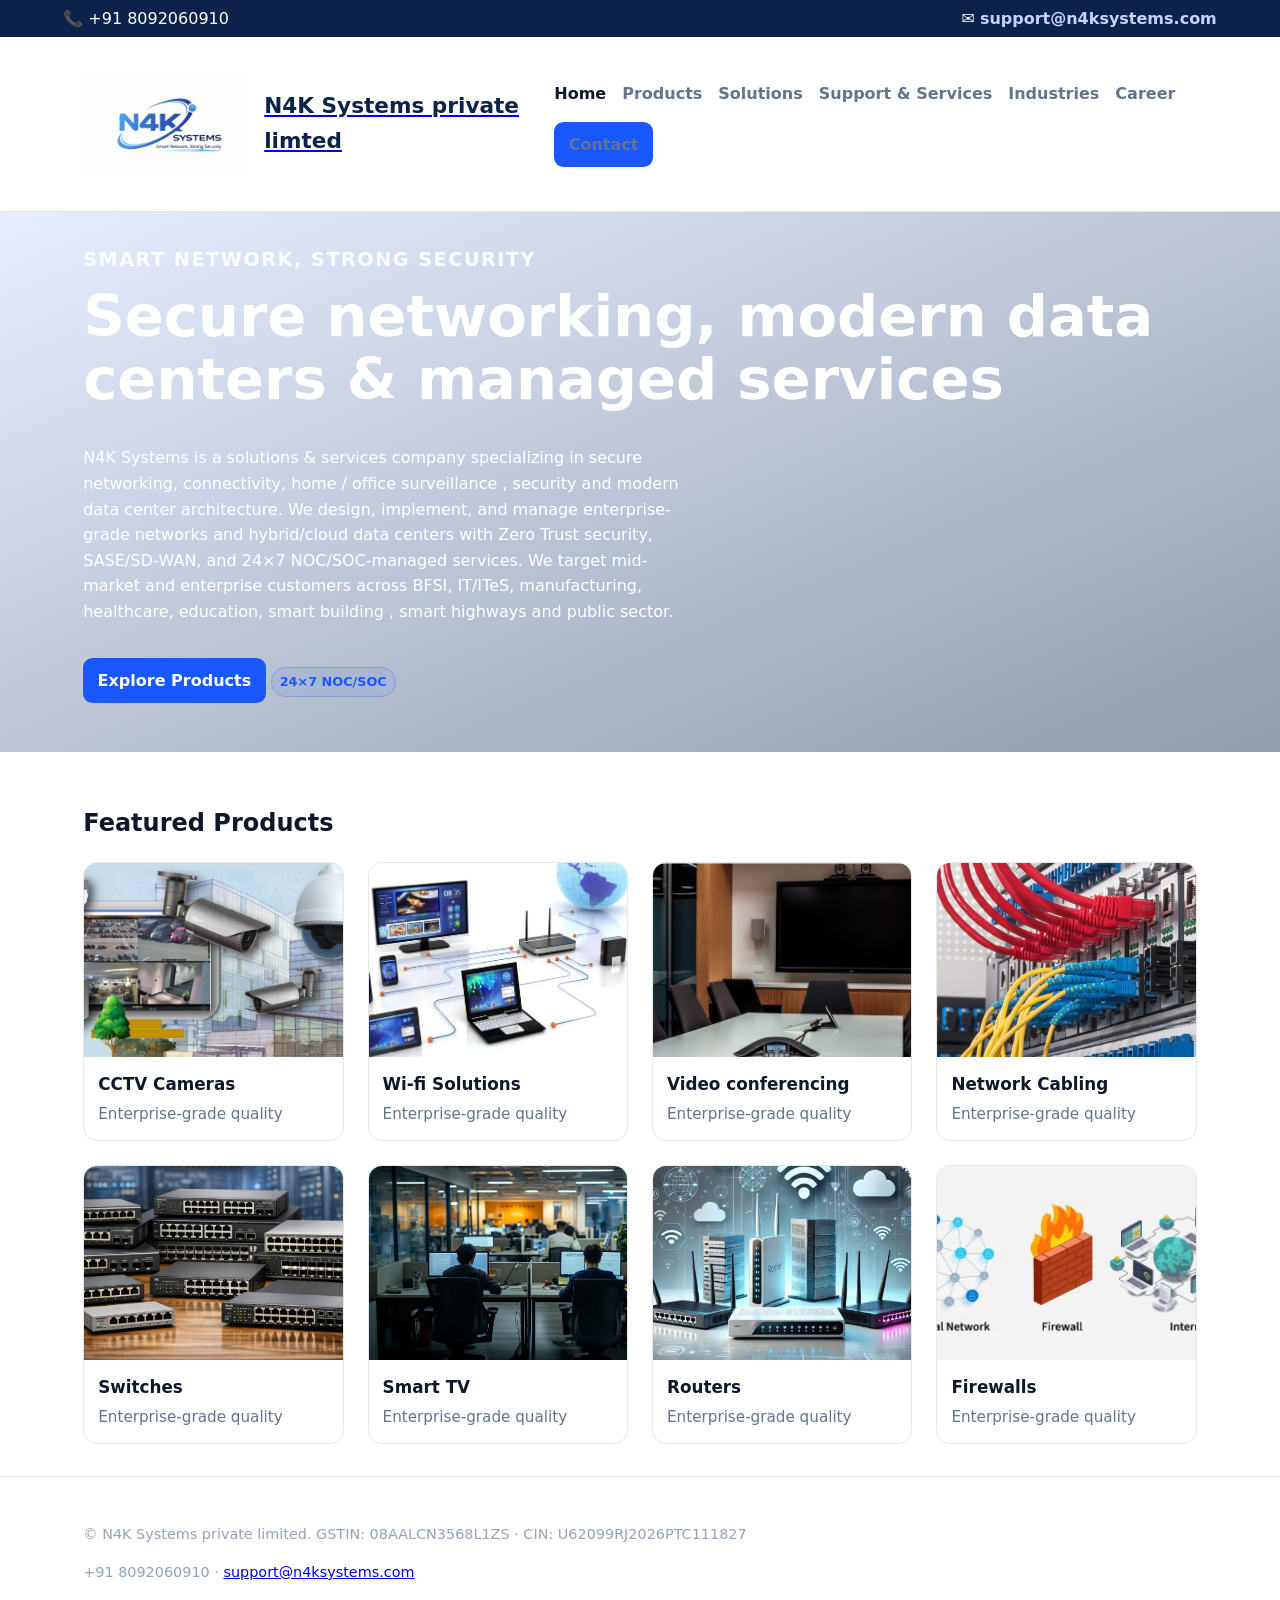
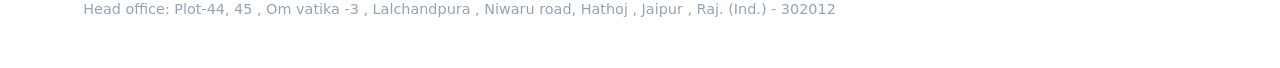
==== index.html @ f7a43a40 "Add files via upload" ====
<!doctype html>
<html lang="en">
<head>
  <title>N4K Systems — Home</title>

  <meta charset="utf-8" />
  <meta name="viewport" content="width=device-width, initial-scale=1" />
  <link rel="preconnect" href="https://images.unsplash.com" />
  <link rel="preconnect" href="https://source.unsplash.com" />
  <link rel="preconnect" href="https://images.pexels.com" />
  <link rel="stylesheet" href="assets/css/styles.css" />
  <script defer src="assets/js/main.js"></script>
</head>
<body>

<div class="topbar"><div class="wrap"><div>📞 +91 8092060910</div><div>✉️ <a href="mailto:support@n4ksystems.com">support@n4ksystems.com</a></div></div></div>

<header class="site-header"><div class="container row"><a class="brand" href="index.html" aria-label="N4K Systems private limited homepage"><img src="assets/images/n4k-logo.jpg" alt="N4K Systems logo" width="1200" height="600" /><h1>N4K Systems private limted</h1></a><nav class="nav" aria-label="Primary"><a href="index.html">Home</a><a href="products.html">Products</a><a href="solutions.html">Solutions</a><a href="services.html">Support &amp; Services</a><a href="industries.html">Industries</a><a href="career.html">Career</a><a class="cta" href="contact.html">Contact</a></nav></div></header>
<section class="hero"><div class="container"><h2>Smart Network, Strong Security</h2><h1>Secure networking, modern data centers & managed services</h1>
<p>N4K Systems is a solutions & services company specializing in secure networking, connectivity, home / office surveillance , security and modern data center architecture. We design, implement, and manage enterprise-grade networks and hybrid/cloud data centers with Zero Trust security, SASE/SD‑WAN, and 24×7 NOC/SOC-managed services. We target mid-market and enterprise customers across BFSI, IT/ITeS, manufacturing, healthcare, education, smart building , smart highways and public sector.</p><p><a class="cta" href="products.html">Explore Products</a> <span class="badge">24×7 NOC/SOC</span></p></div></section><section class="container"><h2>Featured Products</h2><div class="grid"><article class='card'><div class='thumb' style='background-image:url(assets/images/SecurityCameras.jpg)' role='img' aria-label='CCTV Cameras'></div><div class='meta'><h3>CCTV Cameras</h3><p>Enterprise-grade quality</p></div></article><article class='card'><div class='thumb' style='background-image:url(assets/images/wirelesssolution.jpg)' role='img' aria-label='Wi‑fi Solutions'></div><div class='meta'><h3>Wi‑fi Solutions</h3><p>Enterprise-grade quality</p></div></article><article class='card'><div class='thumb' style='background-image:url(assets/images/Videoconferening.jpg)' role='img' aria-label='Video conferencing'></div><div class='meta'><h3>Video conferencing</h3><p>Enterprise-grade quality</p></div></article><article class='card'><div class='thumb' style='background-image:url(assets/images/Cable.jpg)' role='img' aria-label='Network Cabling'></div><div class='meta'><h3>Network Cabling</h3><p>Enterprise-grade quality</p></div></article><article class='card'><div class='thumb' style='background-image:url(assets/images/Switches.jpg)' role='img' aria-label='Switches'></div><div class='meta'><h3>Switches</h3><p>Enterprise-grade quality</p></div></article><article class='card'><div class='thumb' style='background-image:url(assets/images/Smartoffice.jpg)' role='img' aria-label='Smart TV'></div><div class='meta'><h3>Smart TV</h3><p>Enterprise-grade quality</p></div></article><article class='card'><div class='thumb' style='background-image:url(assets/images/routers.jpg)' role='img' aria-label='Routers'></div><div class='meta'><h3>Routers</h3><p>Enterprise-grade quality</p></div></article><article class='card'><div class='thumb' style='background-image:url(assets/images/Firewall.jpg)' role='img' aria-label='Firewalls'></div><div class='meta'><h3>Firewalls</h3><p>Enterprise-grade quality</p></div></article></div></section><footer class="site-footer"><div class="container"><p class="small">© N4K Systems private limited. GSTIN: 08AALCN3568L1ZS · CIN: U62099RJ2026PTC111827</p><p class="small">+91 8092060910 · <a href="mailto:support@n4ksystems.com">support@n4ksystems.com</a></p><p class="small">Head office: Plot-44, 45 , Om vatika -3 , Lalchandpura , Niwaru road, Hathoj , Jaipur , Raj. (Ind.) - 302012</p></div></footer>
<script src="assets/js/main.js"></script>
</body>
</html>
---- assets/css/styles.css ----
:root{--brand:#1958ff;--ink:#0f172a;--muted:#64748b;--bg:#ffffff;--hero:url('https://images.pexels.com/photos/7135057/pexels-photo-7135057.jpeg?auto=compress&cs=tinysrgb&w=1920&h=1080&dpr=1');}
*{box-sizing:border-box}
html{scroll-behavior:smooth}
body{margin:0;font:16px/1.6 system-ui,-apple-system,Segoe UI,Roboto,Arial,sans-serif;color:var(--ink);background:var(--bg)}
img{max-width:100%;height:auto}
.container{max-width:min(1180px,92vw);margin:0 auto;padding:clamp(16px,4vw,32px)}
/* topbar */
.topbar{position:sticky;top:0;z-index:30;background:#0b224a;color:#fff}
.topbar .wrap{max-width:min(1180px,92vw);margin:0 auto;padding:.35rem .75rem;display:flex;gap:1rem;align-items:center;justify-content:space-between}
.topbar a{color:#c7d2fe;text-decoration:none;font-weight:600}
.topbar a:hover{color:#fff}
@media (max-width:680px){.topbar .wrap{flex-direction:column;align-items:flex-start;gap:.25rem}}
/* header */
.site-header{position:sticky;top:auto;z-index:20;background:#fff;border-bottom:1px solid #e5e7eb}
.site-header .row{display:flex;align-items:center;justify-content:space-between;gap:1rem}
.brand{display:flex;align-items:center;gap:1rem;min-width:0}
.brand img{height:clamp(56px,9vw,110px);width:auto;object-fit:contain}
.brand h1{font-size:clamp(1.1rem,2vw,1.35rem);margin:0;color:#0b224a}
.nav{display:flex;gap:1rem;flex-wrap:wrap;align-items:center}
.nav a{color:var(--muted);text-decoration:none;font-weight:600}
.nav a[aria-current="page"],.nav a:hover{color:var(--ink)}
.cta{display:inline-block;background:var(--brand);color:#fff;padding:.6rem .9rem;border-radius:.6rem;text-decoration:none;font-weight:700}
/* hero */
.hero{color:#fff;background:linear-gradient(to bottom right,rgba(25,88,255,.10),rgba(11,34,74,.45)),var(--hero) center/cover no-repeat}
.hero .container{min-height:clamp(420px,60vh,700px);display:grid;align-items:center}
.hero h2{font-size:clamp(1.1rem,1.7vw,1.2rem);letter-spacing:.08em;text-transform:uppercase;margin:0 0 .25rem;opacity:.9}
.hero h1{font-size:clamp(2.1rem,4.8vw,3.6rem);line-height:1.1;margin:.25rem 0 1rem}
.hero p{max-width:60ch}
/* grids */
.grid{display:grid;gap:clamp(12px,2vw,24px);grid-template-columns:repeat(auto-fill,minmax(230px,1fr))}
.card{border:1px solid #e5e7eb;border-radius:14px;overflow:hidden;background:#fff;display:flex;flex-direction:column}
.thumb{aspect-ratio:4/3;background:#f1f5f9 center/cover no-repeat}
.meta{padding:14px}
.meta h3{margin:0 0 .25rem;font-size:1.05rem}
.meta p{margin:0;color:var(--muted);font-size:.95rem}
.kv{display:grid;gap:10px;grid-template-columns:repeat(auto-fit,minmax(220px,1fr))}
.kv div{border:1px solid #e5e7eb;border-radius:12px;padding:12px;background:#fff}
.site-footer{border-top:1px solid #e5e7eb;background:#fff}
.site-footer .small{color:#94a3b8;font-size:.9rem}
.badge{display:inline-block;background:rgba(25,88,255,.08);color:#1958ff;border:1px solid rgba(25,88,255,.25);padding:.25rem .5rem;border-radius:999px;font-weight:700;font-size:.8rem}
/* contact */
/* .section.contact{padding:clamp(24px,6vw,72px) 0} */
.grid.two{display:grid;gap:clamp(16px,2vw,28px);grid-template-columns:repeat(2,minmax(0,1fr))}
@media (max-width:860px){.grid.two{grid-template-columns:1fr}}
.contact-card,.contact-form{border:1px solid #e5e7eb;border-radius:14px;background:#fff;padding:18px}
.contact-form{display:grid;gap:.75rem}
.contact-form input,.contact-form textarea{width:100%;padding:.75rem .9rem;border:1px solid #cbd5e1;border-radius:.6rem;font:inherit}
.btn.primary{background:var(--brand);color:#fff;padding:.7rem 1rem;border:none;border-radius:.6rem;font-weight:700;cursor:pointer}
.form-note{color:#94a3b8;font-size:.9rem}
.contact-figure{margin:0 0 1rem}
.contact-figure img{width:100%;border-radius:12px;display:block}
.section-title{font-size:clamp(1.4rem,2.2vw,2rem);margin:0 0 .5rem;color:#0b224a}
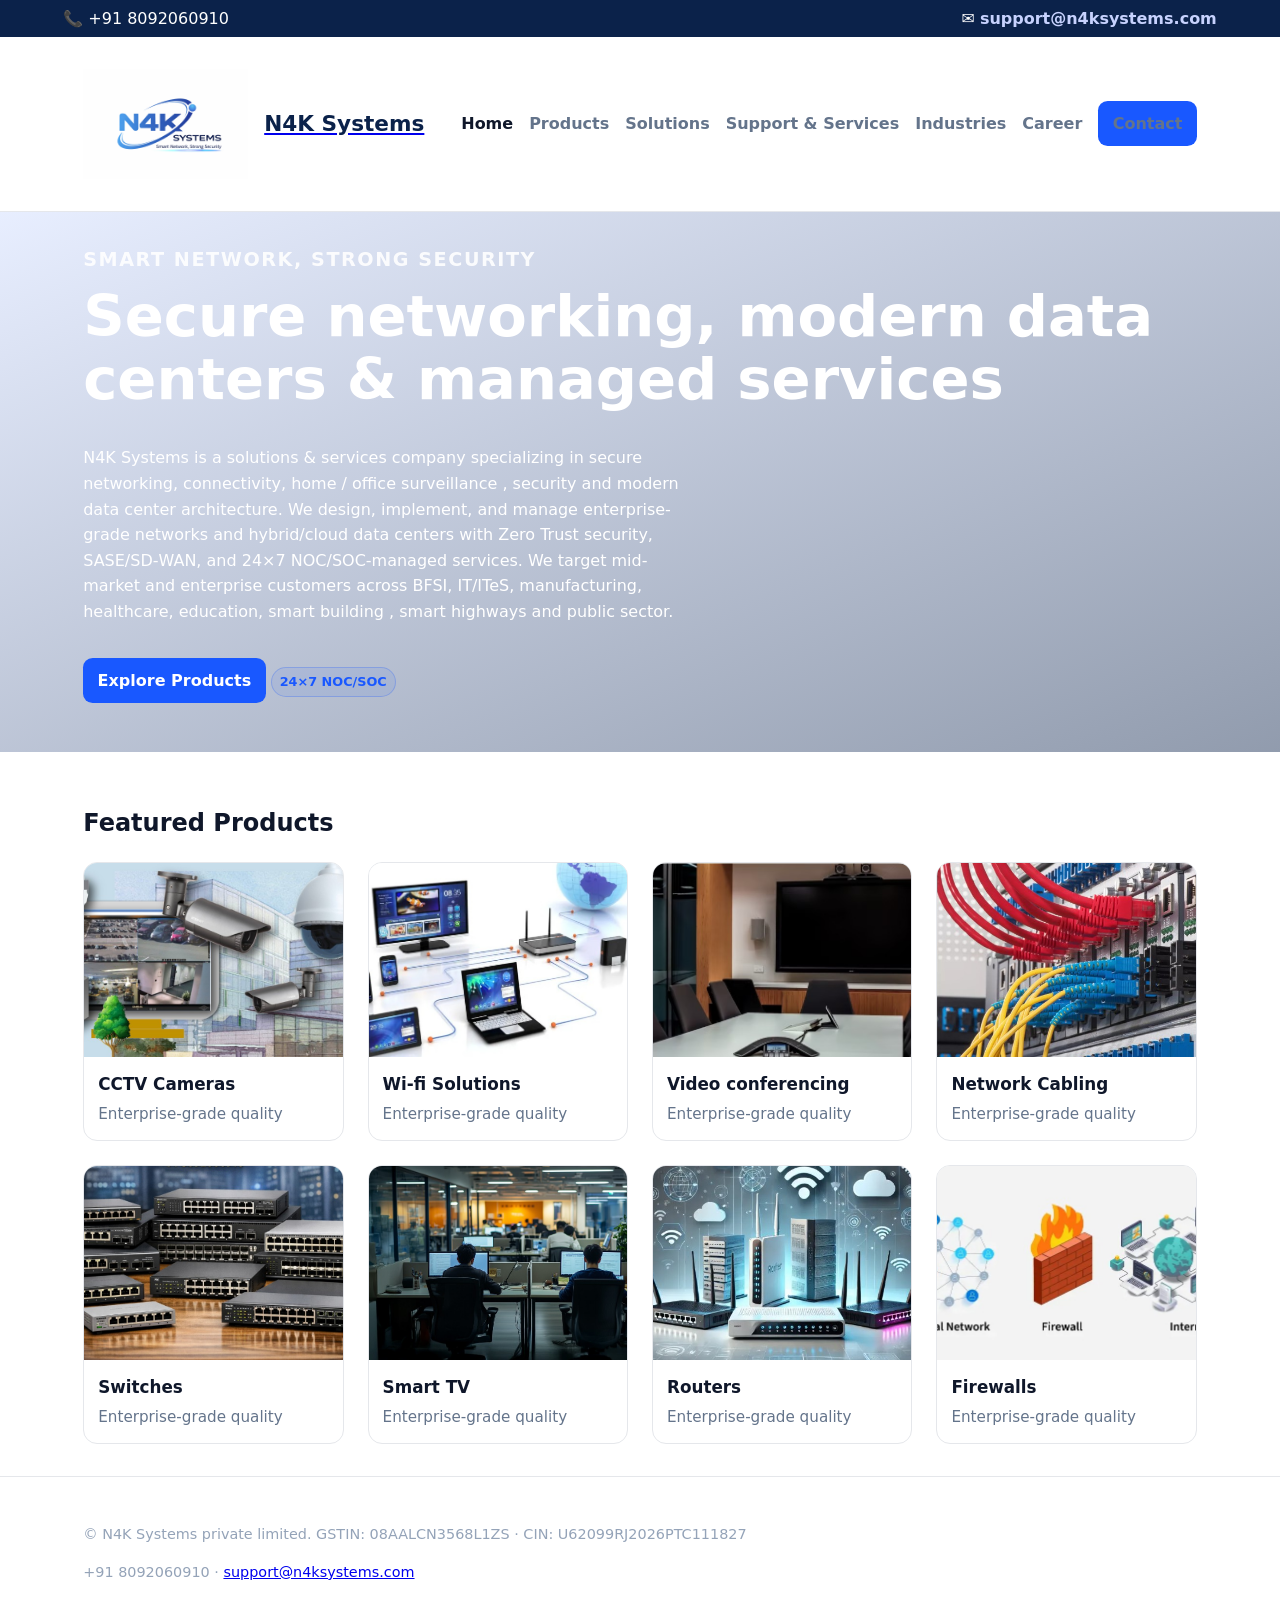
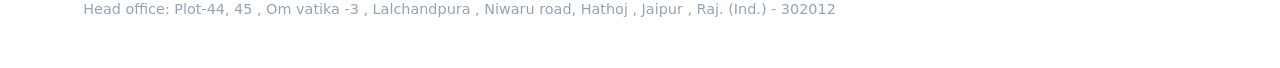
==== commit f1116371: "Update index.html" ====
--- a/index.html
+++ b/index.html
@@ -16,9 +16,9 @@
 
 <div class="topbar"><div class="wrap"><div>📞 +91 8092060910</div><div>✉️ <a href="mailto:support@n4ksystems.com">support@n4ksystems.com</a></div></div></div>
 
-<header class="site-header"><div class="container row"><a class="brand" href="index.html" aria-label="N4K Systems private limited homepage"><img src="assets/images/n4k-logo.jpg" alt="N4K Systems logo" width="1200" height="600" /><h1>N4K Systems private limted</h1></a><nav class="nav" aria-label="Primary"><a href="index.html">Home</a><a href="products.html">Products</a><a href="solutions.html">Solutions</a><a href="services.html">Support &amp; Services</a><a href="industries.html">Industries</a><a href="career.html">Career</a><a class="cta" href="contact.html">Contact</a></nav></div></header>
+<header class="site-header"><div class="container row"><a class="brand" href="index.html" aria-label="N4K Systems private limited homepage"><img src="assets/images/n4k-logo.jpg" alt="N4K Systems logo" width="1200" height="600" /><h1>N4K Systems </h1></a><nav class="nav" aria-label="Primary"><a href="index.html">Home</a><a href="products.html">Products</a><a href="solutions.html">Solutions</a><a href="services.html">Support &amp; Services</a><a href="industries.html">Industries</a><a href="career.html">Career</a><a class="cta" href="contact.html">Contact</a></nav></div></header>
 <section class="hero"><div class="container"><h2>Smart Network, Strong Security</h2><h1>Secure networking, modern data centers & managed services</h1>
 <p>N4K Systems is a solutions & services company specializing in secure networking, connectivity, home / office surveillance , security and modern data center architecture. We design, implement, and manage enterprise-grade networks and hybrid/cloud data centers with Zero Trust security, SASE/SD‑WAN, and 24×7 NOC/SOC-managed services. We target mid-market and enterprise customers across BFSI, IT/ITeS, manufacturing, healthcare, education, smart building , smart highways and public sector.</p><p><a class="cta" href="products.html">Explore Products</a> <span class="badge">24×7 NOC/SOC</span></p></div></section><section class="container"><h2>Featured Products</h2><div class="grid"><article class='card'><div class='thumb' style='background-image:url(assets/images/SecurityCameras.jpg)' role='img' aria-label='CCTV Cameras'></div><div class='meta'><h3>CCTV Cameras</h3><p>Enterprise-grade quality</p></div></article><article class='card'><div class='thumb' style='background-image:url(assets/images/wirelesssolution.jpg)' role='img' aria-label='Wi‑fi Solutions'></div><div class='meta'><h3>Wi‑fi Solutions</h3><p>Enterprise-grade quality</p></div></article><article class='card'><div class='thumb' style='background-image:url(assets/images/Videoconferening.jpg)' role='img' aria-label='Video conferencing'></div><div class='meta'><h3>Video conferencing</h3><p>Enterprise-grade quality</p></div></article><article class='card'><div class='thumb' style='background-image:url(assets/images/Cable.jpg)' role='img' aria-label='Network Cabling'></div><div class='meta'><h3>Network Cabling</h3><p>Enterprise-grade quality</p></div></article><article class='card'><div class='thumb' style='background-image:url(assets/images/Switches.jpg)' role='img' aria-label='Switches'></div><div class='meta'><h3>Switches</h3><p>Enterprise-grade quality</p></div></article><article class='card'><div class='thumb' style='background-image:url(assets/images/Smartoffice.jpg)' role='img' aria-label='Smart TV'></div><div class='meta'><h3>Smart TV</h3><p>Enterprise-grade quality</p></div></article><article class='card'><div class='thumb' style='background-image:url(assets/images/routers.jpg)' role='img' aria-label='Routers'></div><div class='meta'><h3>Routers</h3><p>Enterprise-grade quality</p></div></article><article class='card'><div class='thumb' style='background-image:url(assets/images/Firewall.jpg)' role='img' aria-label='Firewalls'></div><div class='meta'><h3>Firewalls</h3><p>Enterprise-grade quality</p></div></article></div></section><footer class="site-footer"><div class="container"><p class="small">© N4K Systems private limited. GSTIN: 08AALCN3568L1ZS · CIN: U62099RJ2026PTC111827</p><p class="small">+91 8092060910 · <a href="mailto:support@n4ksystems.com">support@n4ksystems.com</a></p><p class="small">Head office: Plot-44, 45 , Om vatika -3 , Lalchandpura , Niwaru road, Hathoj , Jaipur , Raj. (Ind.) - 302012</p></div></footer>
 <script src="assets/js/main.js"></script>
 </body>
-</html>+</html>
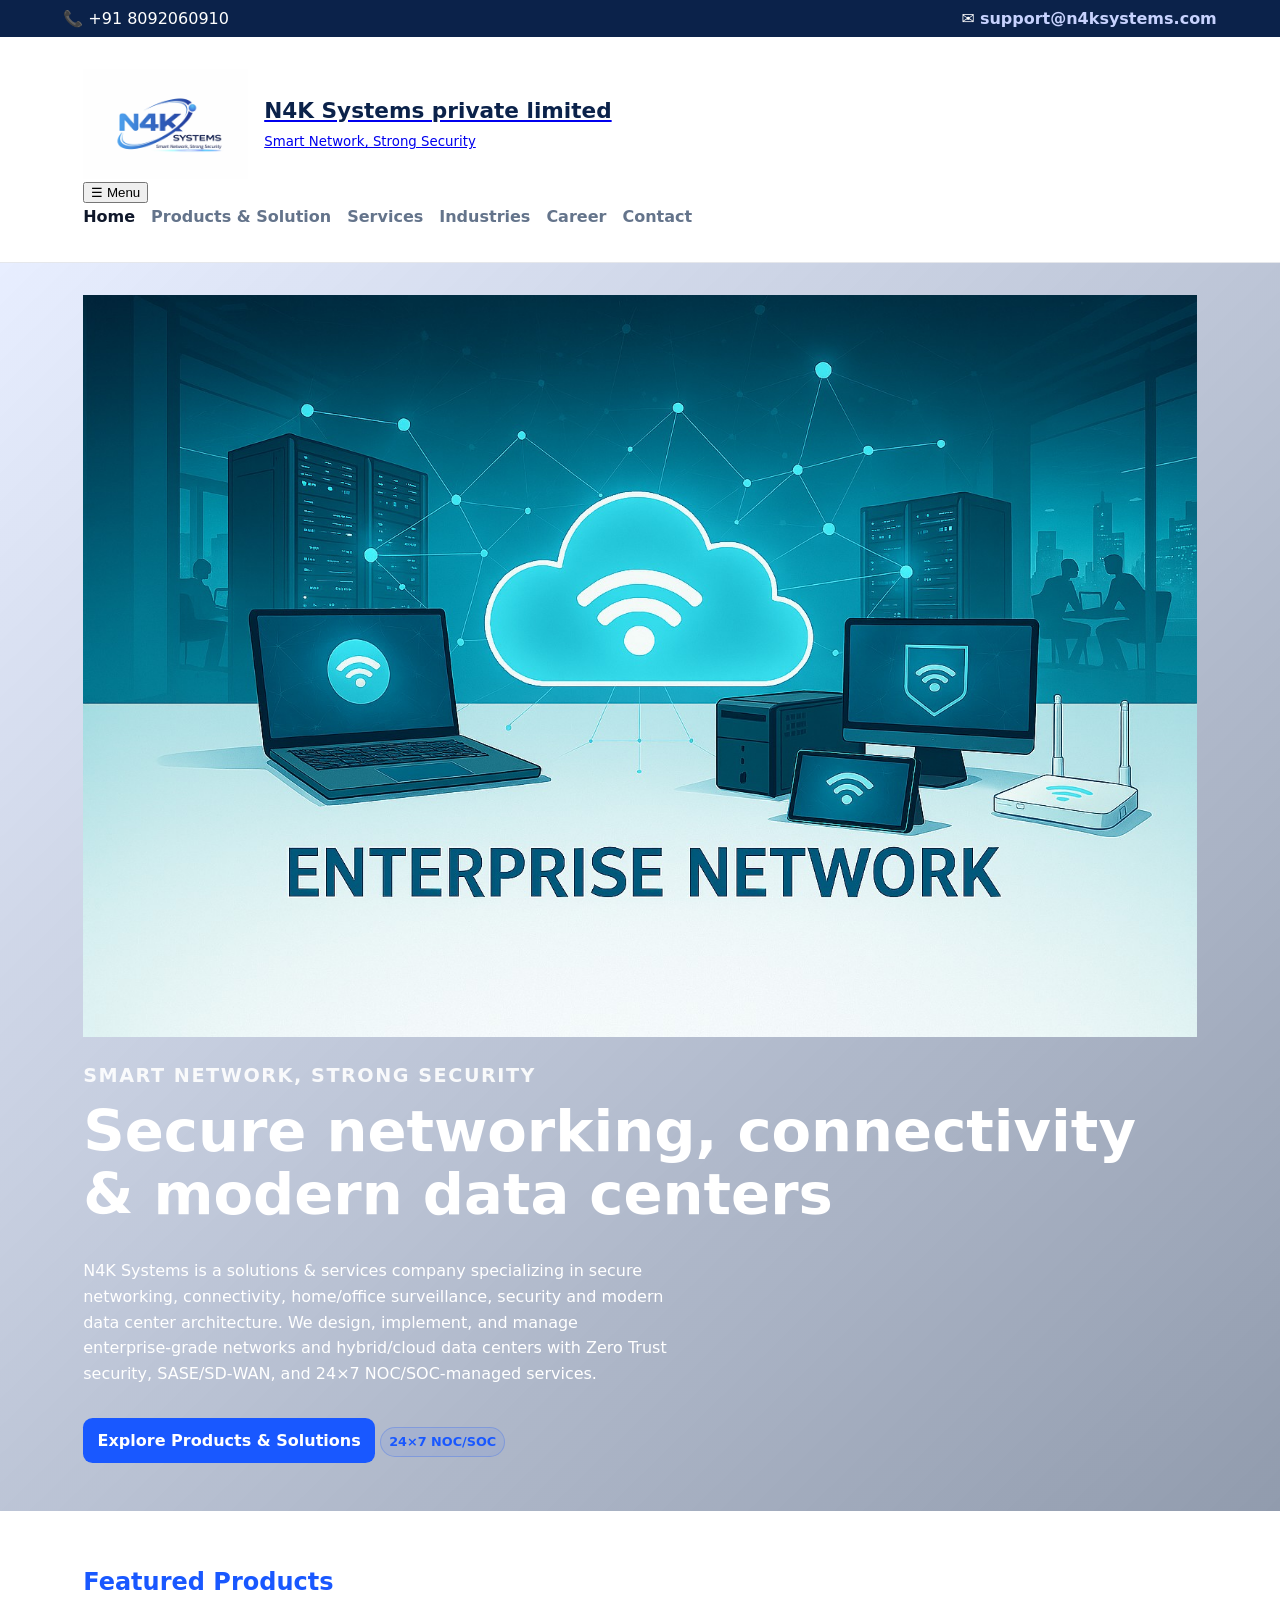
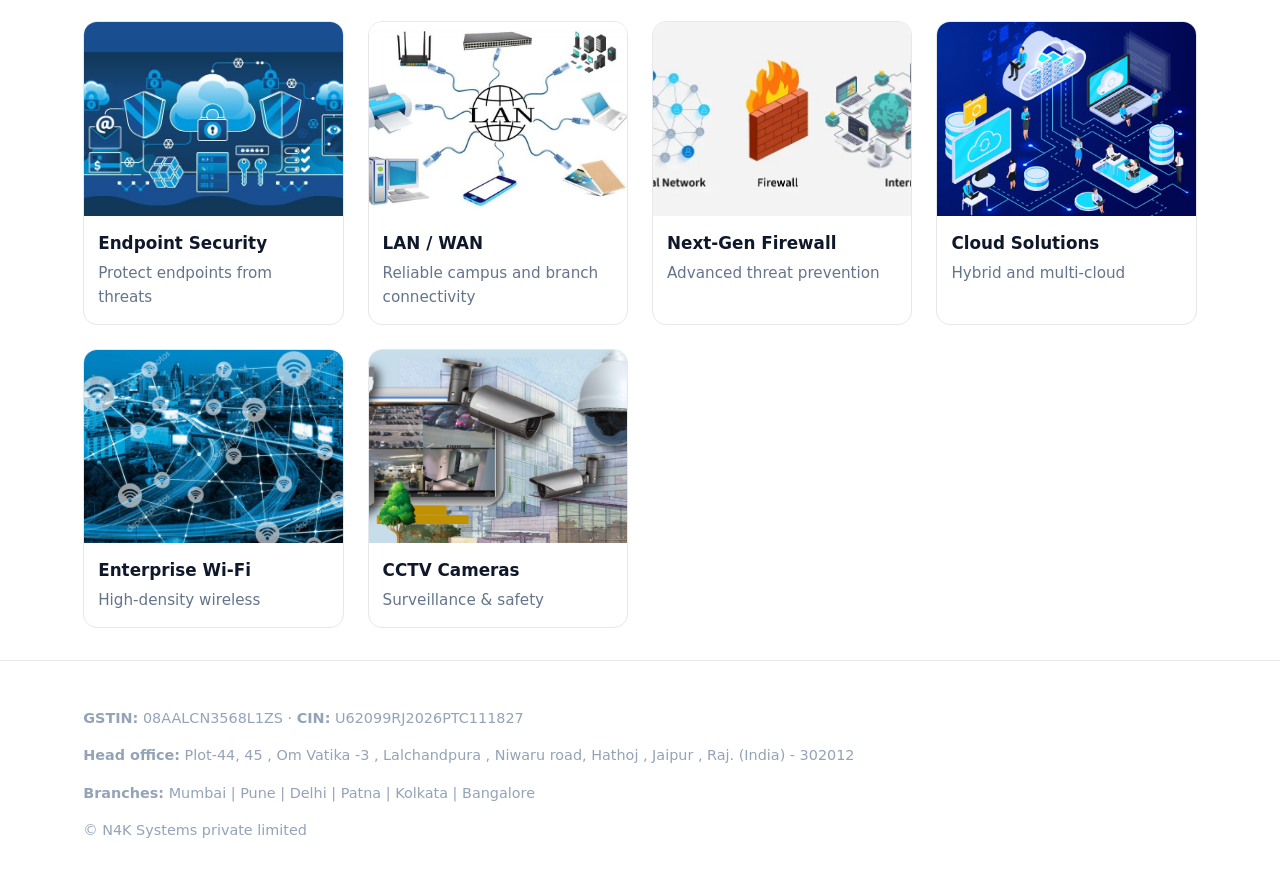
==== commit 31fca9db: "Add files via upload" ====
--- a/index.html
+++ b/index.html
@@ -1,24 +1,59 @@
-
-<!doctype html>
-<html lang="en">
-<head>
-  <title>N4K Systems — Home</title>
-
-  <meta charset="utf-8" />
-  <meta name="viewport" content="width=device-width, initial-scale=1" />
-  <link rel="preconnect" href="https://images.unsplash.com" />
-  <link rel="preconnect" href="https://source.unsplash.com" />
-  <link rel="preconnect" href="https://images.pexels.com" />
-  <link rel="stylesheet" href="assets/css/styles.css" />
-  <script defer src="assets/js/main.js"></script>
-</head>
-<body>
-
-<div class="topbar"><div class="wrap"><div>📞 +91 8092060910</div><div>✉️ <a href="mailto:support@n4ksystems.com">support@n4ksystems.com</a></div></div></div>
-
-<header class="site-header"><div class="container row"><a class="brand" href="index.html" aria-label="N4K Systems private limited homepage"><img src="assets/images/n4k-logo.jpg" alt="N4K Systems logo" width="1200" height="600" /><h1>N4K Systems </h1></a><nav class="nav" aria-label="Primary"><a href="index.html">Home</a><a href="products.html">Products</a><a href="solutions.html">Solutions</a><a href="services.html">Support &amp; Services</a><a href="industries.html">Industries</a><a href="career.html">Career</a><a class="cta" href="contact.html">Contact</a></nav></div></header>
-<section class="hero"><div class="container"><h2>Smart Network, Strong Security</h2><h1>Secure networking, modern data centers & managed services</h1>
-<p>N4K Systems is a solutions & services company specializing in secure networking, connectivity, home / office surveillance , security and modern data center architecture. We design, implement, and manage enterprise-grade networks and hybrid/cloud data centers with Zero Trust security, SASE/SD‑WAN, and 24×7 NOC/SOC-managed services. We target mid-market and enterprise customers across BFSI, IT/ITeS, manufacturing, healthcare, education, smart building , smart highways and public sector.</p><p><a class="cta" href="products.html">Explore Products</a> <span class="badge">24×7 NOC/SOC</span></p></div></section><section class="container"><h2>Featured Products</h2><div class="grid"><article class='card'><div class='thumb' style='background-image:url(assets/images/SecurityCameras.jpg)' role='img' aria-label='CCTV Cameras'></div><div class='meta'><h3>CCTV Cameras</h3><p>Enterprise-grade quality</p></div></article><article class='card'><div class='thumb' style='background-image:url(assets/images/wirelesssolution.jpg)' role='img' aria-label='Wi‑fi Solutions'></div><div class='meta'><h3>Wi‑fi Solutions</h3><p>Enterprise-grade quality</p></div></article><article class='card'><div class='thumb' style='background-image:url(assets/images/Videoconferening.jpg)' role='img' aria-label='Video conferencing'></div><div class='meta'><h3>Video conferencing</h3><p>Enterprise-grade quality</p></div></article><article class='card'><div class='thumb' style='background-image:url(assets/images/Cable.jpg)' role='img' aria-label='Network Cabling'></div><div class='meta'><h3>Network Cabling</h3><p>Enterprise-grade quality</p></div></article><article class='card'><div class='thumb' style='background-image:url(assets/images/Switches.jpg)' role='img' aria-label='Switches'></div><div class='meta'><h3>Switches</h3><p>Enterprise-grade quality</p></div></article><article class='card'><div class='thumb' style='background-image:url(assets/images/Smartoffice.jpg)' role='img' aria-label='Smart TV'></div><div class='meta'><h3>Smart TV</h3><p>Enterprise-grade quality</p></div></article><article class='card'><div class='thumb' style='background-image:url(assets/images/routers.jpg)' role='img' aria-label='Routers'></div><div class='meta'><h3>Routers</h3><p>Enterprise-grade quality</p></div></article><article class='card'><div class='thumb' style='background-image:url(assets/images/Firewall.jpg)' role='img' aria-label='Firewalls'></div><div class='meta'><h3>Firewalls</h3><p>Enterprise-grade quality</p></div></article></div></section><footer class="site-footer"><div class="container"><p class="small">© N4K Systems private limited. GSTIN: 08AALCN3568L1ZS · CIN: U62099RJ2026PTC111827</p><p class="small">+91 8092060910 · <a href="mailto:support@n4ksystems.com">support@n4ksystems.com</a></p><p class="small">Head office: Plot-44, 45 , Om vatika -3 , Lalchandpura , Niwaru road, Hathoj , Jaipur , Raj. (Ind.) - 302012</p></div></footer>
-<script src="assets/js/main.js"></script>
-</body>
-</html>
+
+<!doctype html>
+<html lang="en">
+<head>
+  <title>N4K Systems — Home</title>
+
+  <meta charset="utf-8" />
+  <meta name="viewport" content="width=device-width, initial-scale=1" />
+  <meta name="theme-color" content="#0b224a" />
+  <link rel="stylesheet" href="assets/css/styles.css" />
+  <script defer src="assets/js/main.js"></script>
+
+</head>
+<body>
+
+<div class="topbar"><div class="wrap"><div class='left'>📞 +91 8092060910</div><div>✉️ <a href="mailto:support@n4ksystems.com">support@n4ksystems.com</a></div></div></div>
+<header class="site-header">
+  <div class="container">
+    <div class="brand-row">
+      <a class="brand" href="index.html" aria-label="N4K Systems private limited homepage">
+        <img src="assets/images/n4k-logo.jpg" alt="N4K Systems logo" width="640" height="213" />
+        <div>
+          <h1>N4K Systems private limited</h1>
+          <small>Smart Network, Strong Security</small>
+        </div>
+      </a>
+      <button class="nav-toggle" aria-expanded="false">☰ Menu</button>
+    </div>
+    <div class="navbar">
+      <nav class="nav" aria-label="Primary">
+        <a href="index.html">Home</a>
+        <a href="products-solutions.html">Products &amp; Solution</a>
+        <a href="services.html">Services</a>
+        <a href="industries.html">Industries</a>
+        <a href="career.html">Career</a>
+        <a href="contact.html">Contact</a>
+      </nav>
+    </div>
+  </div>
+</header>
+
+<section class="hero">
+  <div class="container">
+    <figure style='margin:0 0 1rem'><img src='assets/images/it.jpg' alt='Enterprise network visual'></figure>
+    <h2>Smart Network, Strong Security</h2>
+    <h1>Secure networking, connectivity & modern data centers</h1>
+    <p>N4K Systems is a solutions & services company specializing in secure networking, connectivity, home/office surveillance, security and modern data center architecture. We design, implement, and manage enterprise‑grade networks and hybrid/cloud data centers with Zero Trust security, SASE/SD‑WAN, and 24×7 NOC/SOC‑managed services.</p>
+    <p><a class="cta" href="products-solutions.html">Explore Products & Solutions</a> <span class="badge">24×7 NOC/SOC</span></p>
+  </div>
+</section>
+<section class="container">
+  <h2 style="color:var(--brand)">Featured Products</h2>
+  <div class="grid"><article class='card'><div class='thumb' style='background-image:url(assets/images/endpointsecurity.jpg)' role='img' aria-label='Endpoint Security'></div><div class='meta'><h3>Endpoint Security</h3><p>Protect endpoints from threats</p></div></article><article class='card'><div class='thumb' style='background-image:url(assets/images/LAN.jpg)' role='img' aria-label='LAN / WAN'></div><div class='meta'><h3>LAN / WAN</h3><p>Reliable campus and branch connectivity</p></div></article><article class='card'><div class='thumb' style='background-image:url(assets/images/Firewall.jpg)' role='img' aria-label='Next‑Gen Firewall'></div><div class='meta'><h3>Next‑Gen Firewall</h3><p>Advanced threat prevention</p></div></article><article class='card'><div class='thumb' style='background-image:url(assets/images/cloudsolution.jpg)' role='img' aria-label='Cloud Solutions'></div><div class='meta'><h3>Cloud Solutions</h3><p>Hybrid and multi‑cloud</p></div></article><article class='card'><div class='thumb' style='background-image:url(assets/images/wifi.jpg)' role='img' aria-label='Enterprise Wi‑Fi'></div><div class='meta'><h3>Enterprise Wi‑Fi</h3><p>High‑density wireless</p></div></article><article class='card'><div class='thumb' style='background-image:url(assets/images/SecurityCameras.jpg)' role='img' aria-label='CCTV Cameras'></div><div class='meta'><h3>CCTV Cameras</h3><p>Surveillance & safety</p></div></article></div>
+</section>
+
+<footer class="site-footer"><div class="container"><p class="small"><strong>GSTIN:</strong> 08AALCN3568L1ZS · <strong>CIN:</strong> U62099RJ2026PTC111827</p><p class="small"><strong>Head office:</strong> Plot-44, 45 , Om Vatika -3 , Lalchandpura , Niwaru road, Hathoj , Jaipur , Raj. (India) - 302012</p><p class="small"><strong>Branches:</strong> Mumbai | Pune | Delhi | Patna | Kolkata | Bangalore</p><p class="small">© N4K Systems private limited</p></div></footer>
+
+</body>
+</html>
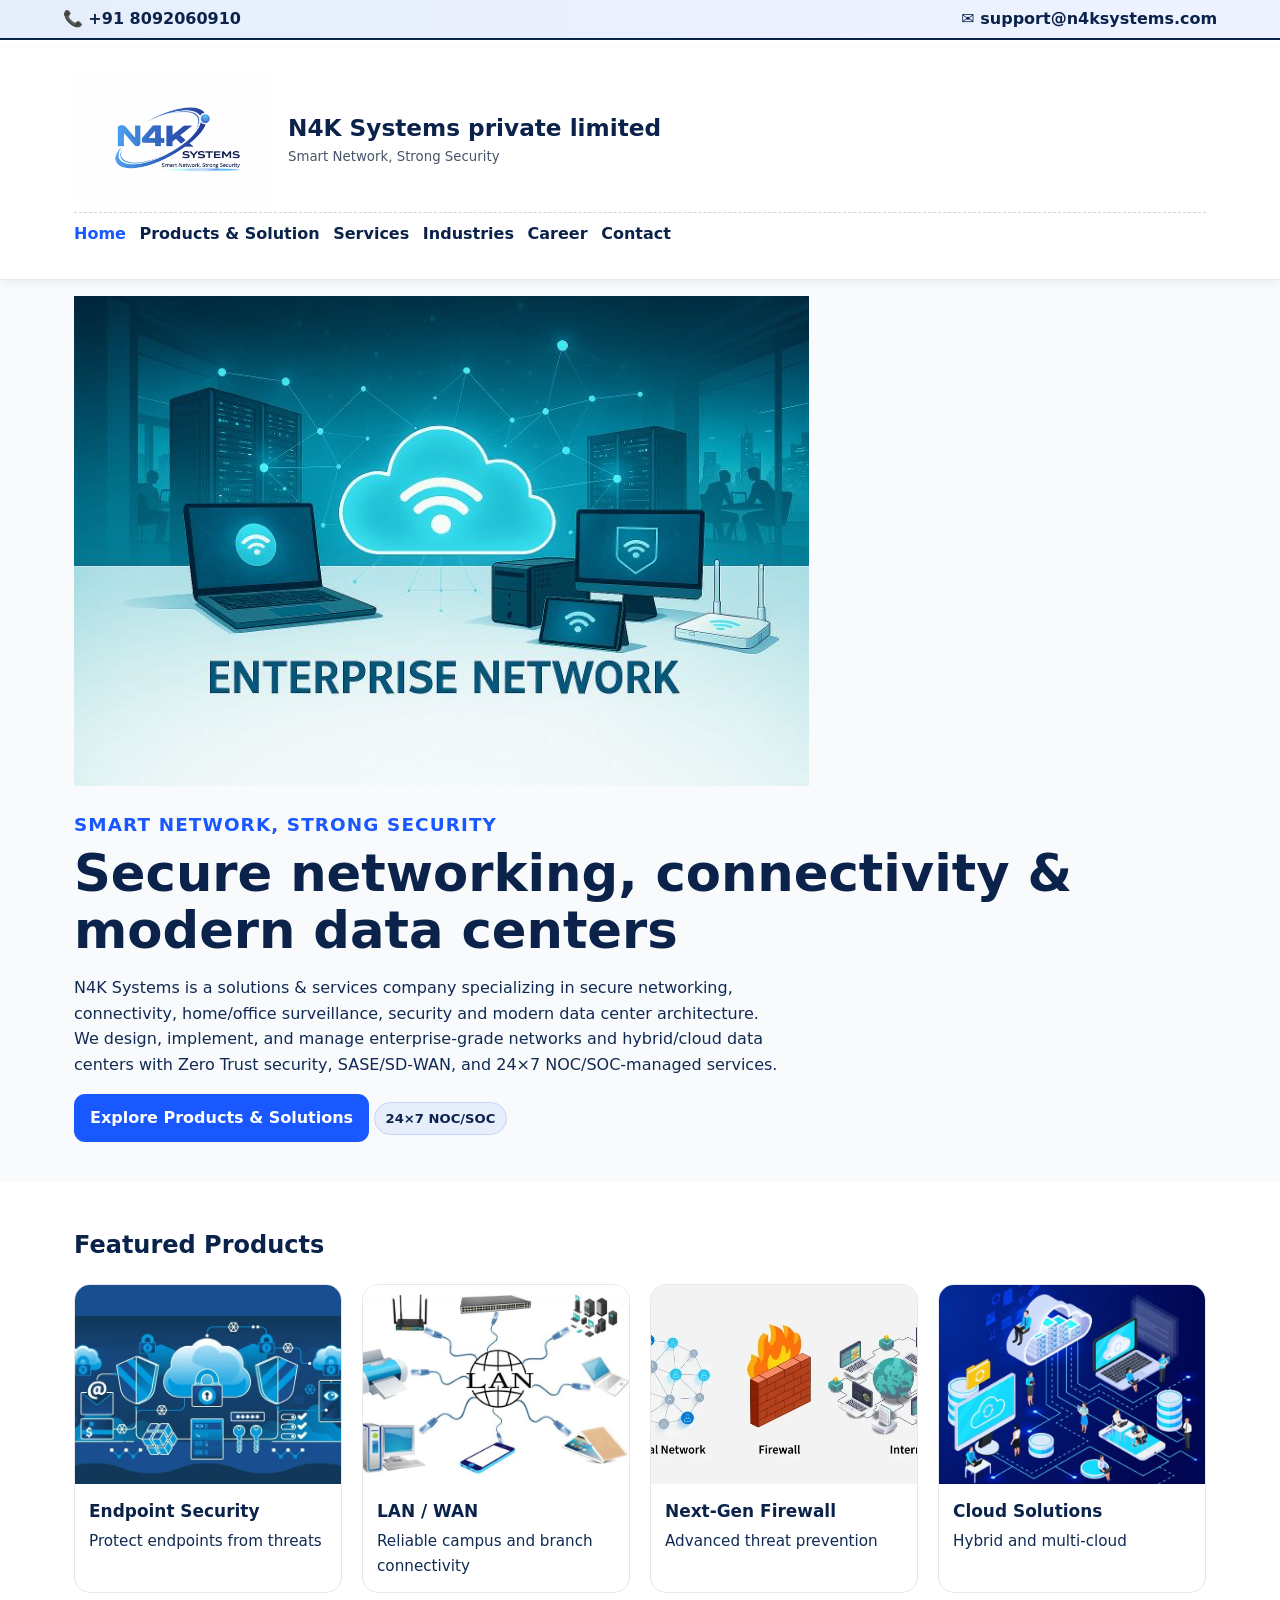
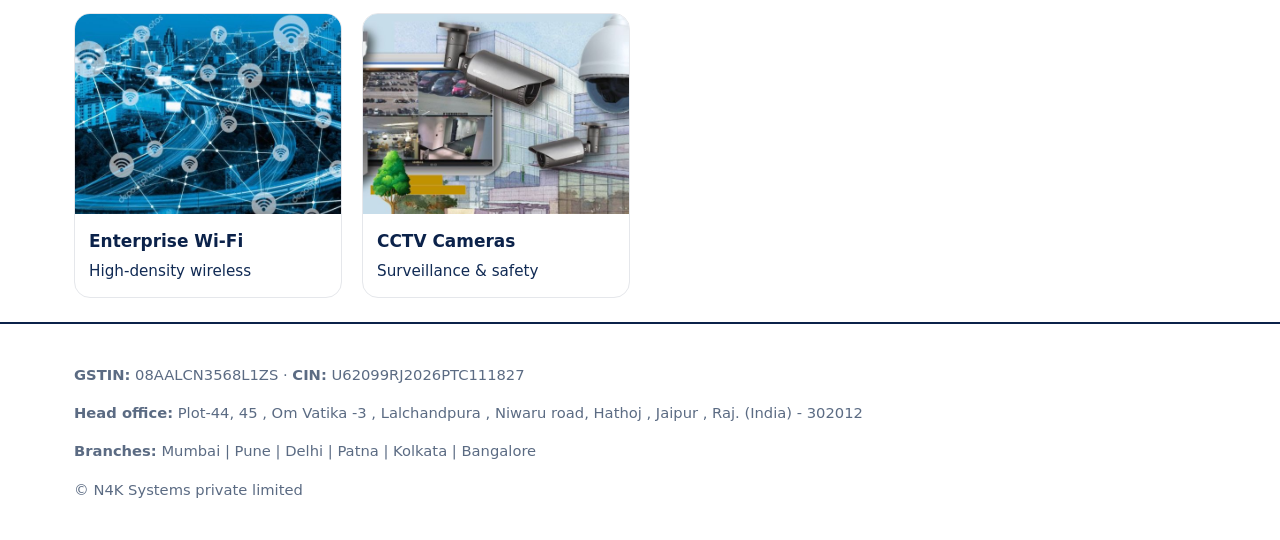
==== commit 44275581: "Update index.html" ====
--- a/index.html
+++ b/index.html
@@ -41,7 +41,7 @@
 
 <section class="hero">
   <div class="container">
-    <figure style='margin:0 0 1rem'><img src='assets/images/it.jpg' alt='Enterprise network visual'></figure>
+    <figure style='margin:0 0 1rem'><img src='assets/images/it.jpg' , 'assets/images/serviceintegration.jpg' alt='Enterprise network visual'></figure>
     <h2>Smart Network, Strong Security</h2>
     <h1>Secure networking, connectivity & modern data centers</h1>
     <p>N4K Systems is a solutions & services company specializing in secure networking, connectivity, home/office surveillance, security and modern data center architecture. We design, implement, and manage enterprise‑grade networks and hybrid/cloud data centers with Zero Trust security, SASE/SD‑WAN, and 24×7 NOC/SOC‑managed services.</p>
--- a/assets/css/styles.css
+++ b/assets/css/styles.css
@@ -1,53 +1,57 @@
 
-:root{--brand:#1958ff;--ink:#0f172a;--muted:#64748b;--bg:#ffffff;--hero:url('https://images.pexels.com/photos/7135057/pexels-photo-7135057.jpeg?auto=compress&cs=tinysrgb&w=1920&h=1080&dpr=1');}
+:root{--brand:#0b224a;--accent:#1958ff;--ink:#102a54;--muted:#475569;--bg:#ffffff}
 *{box-sizing:border-box}
 html{scroll-behavior:smooth}
-body{margin:0;font:16px/1.6 system-ui,-apple-system,Segoe UI,Roboto,Arial,sans-serif;color:var(--ink);background:var(--bg)}
+body{margin:0;color:var(--ink);background:var(--bg);font-family:system-ui,-apple-system,Segoe UI,Roboto,Arial,sans-serif;font-size:16px;line-height:1.6}
 img{max-width:100%;height:auto}
-.container{max-width:min(1180px,92vw);margin:0 auto;padding:clamp(16px,4vw,32px)}
-/* topbar */
-.topbar{position:sticky;top:0;z-index:30;background:#0b224a;color:#fff}
-.topbar .wrap{max-width:min(1180px,92vw);margin:0 auto;padding:.35rem .75rem;display:flex;gap:1rem;align-items:center;justify-content:space-between}
-.topbar a{color:#c7d2fe;text-decoration:none;font-weight:600}
-.topbar a:hover{color:#fff}
-@media (max-width:680px){.topbar .wrap{flex-direction:column;align-items:flex-start;gap:.25rem}}
-/* header */
-.site-header{position:sticky;top:auto;z-index:20;background:#fff;border-bottom:1px solid #e5e7eb}
-.site-header .row{display:flex;align-items:center;justify-content:space-between;gap:1rem}
-.brand{display:flex;align-items:center;gap:1rem;min-width:0}
-.brand img{height:clamp(56px,9vw,110px);width:auto;object-fit:contain}
-.brand h1{font-size:clamp(1.1rem,2vw,1.35rem);margin:0;color:#0b224a}
-.nav{display:flex;gap:1rem;flex-wrap:wrap;align-items:center}
-.nav a{color:var(--muted);text-decoration:none;font-weight:600}
-.nav a[aria-current="page"],.nav a:hover{color:var(--ink)}
-.cta{display:inline-block;background:var(--brand);color:#fff;padding:.6rem .9rem;border-radius:.6rem;text-decoration:none;font-weight:700}
-/* hero */
-.hero{color:#fff;background:linear-gradient(to bottom right,rgba(25,88,255,.10),rgba(11,34,74,.45)),var(--hero) center/cover no-repeat}
-.hero .container{min-height:clamp(420px,60vh,700px);display:grid;align-items:center}
-.hero h2{font-size:clamp(1.1rem,1.7vw,1.2rem);letter-spacing:.08em;text-transform:uppercase;margin:0 0 .25rem;opacity:.9}
-.hero h1{font-size:clamp(2.1rem,4.8vw,3.6rem);line-height:1.1;margin:.25rem 0 1rem}
-.hero p{max-width:60ch}
-/* grids */
-.grid{display:grid;gap:clamp(12px,2vw,24px);grid-template-columns:repeat(auto-fill,minmax(230px,1fr))}
-.card{border:1px solid #e5e7eb;border-radius:14px;overflow:hidden;background:#fff;display:flex;flex-direction:column}
+.container{max-width:min(1180px,94vw);margin:0 auto;padding:clamp(12px,3.5vw,24px)}
+/* Top bar */
+.topbar{position:sticky;top:0;z-index:70;background:linear-gradient(90deg,#e6eefc 0%,#eef3ff 100%);color:var(--brand);border-bottom:2px solid var(--brand)}
+.topbar .wrap{max-width:min(1180px,94vw);margin:0 auto;padding:.4rem .8rem;display:flex;gap:1rem;justify-content:space-between;align-items:center;font-weight:700}
+.topbar a{color:var(--brand);text-decoration:none}
+/* Header */
+.site-header{position:sticky;top:48px;z-index:60;background:#fff;border-bottom:1px solid #e5e7eb;box-shadow:0 2px 10px rgba(11,34,74,.06)}
+.brand-row{display:flex;gap:1rem;align-items:center;justify-content:space-between}
+.brand{display:flex;gap:1rem;align-items:center;min-width:0;text-decoration:none}
+.brand img{height:clamp(84px,13vw,132px);width:auto;object-fit:contain}
+.brand h1{margin:0;font-size:clamp(1.1rem,2.3vw,1.45rem);color:var(--brand);text-decoration:none}
+.brand small{display:block;color:var(--muted)}
+.navbar{border-top:1px dashed #cbd5e1;margin-top:.5rem}
+.nav{display:flex;gap:.85rem;flex-wrap:wrap;align-items:center;padding:.5rem 0}
+.nav a{color:var(--brand);text-decoration:none;font-weight:700}
+.nav a[aria-current="page"],.nav a:hover{color:var(--accent)}
+.nav-toggle{display:none;border:1px solid var(--brand);background:#fff;color:var(--brand);border-radius:8px;padding:.4rem .65rem}
+@media (max-width:760px){.nav{display:none}.nav.open{display:flex}.nav-toggle{display:inline-block}.site-header{top:64px}}
+/* Hero */
+.hero{background:#f8fafc}
+.hero h2{margin:.25rem 0 0;color:var(--accent);font-size:clamp(1rem,2vw,1.15rem);letter-spacing:.06em;text-transform:uppercase}
+.hero h1{margin:.35rem 0 1rem;color:var(--brand);font-size:clamp(1.9rem,4.6vw,3.2rem);line-height:1.12}
+.hero p{max-width:70ch;color:var(--ink)}
+.cta{display:inline-block;background:var(--accent);color:#fff;padding:.7rem 1rem;border-radius:.7rem;text-decoration:none;font-weight:800}
+.badge{display:inline-block;background:#e6eefc;color:var(--brand);border:1px solid #c7d2fe;padding:.3rem .65rem;border-radius:999px;font-weight:700;font-size:.82rem}
+/* Cards grid */
+.grid{display:grid;gap:clamp(12px,2vw,20px);grid-template-columns:repeat(auto-fill,minmax(230px,1fr))}
+.card{border:1px solid #e5e7eb;border-radius:16px;overflow:hidden;background:#fff;display:flex;flex-direction:column;transition:transform .2s ease, box-shadow .2s ease;color:var(--ink)}
+.card:hover{transform:translateY(-2px);box-shadow:0 6px 18px rgba(11,34,74,.08)}
 .thumb{aspect-ratio:4/3;background:#f1f5f9 center/cover no-repeat}
 .meta{padding:14px}
-.meta h3{margin:0 0 .25rem;font-size:1.05rem}
-.meta p{margin:0;color:var(--muted);font-size:.95rem}
-.kv{display:grid;gap:10px;grid-template-columns:repeat(auto-fit,minmax(220px,1fr))}
-.kv div{border:1px solid #e5e7eb;border-radius:12px;padding:12px;background:#fff}
-.site-footer{border-top:1px solid #e5e7eb;background:#fff}
-.site-footer .small{color:#94a3b8;font-size:.9rem}
-.badge{display:inline-block;background:rgba(25,88,255,.08);color:#1958ff;border:1px solid rgba(25,88,255,.25);padding:.25rem .5rem;border-radius:999px;font-weight:700;font-size:.8rem}
-/* contact */
-/* .section.contact{padding:clamp(24px,6vw,72px) 0} */
-.grid.two{display:grid;gap:clamp(16px,2vw,28px);grid-template-columns:repeat(2,minmax(0,1fr))}
-@media (max-width:860px){.grid.two{grid-template-columns:1fr}}
-.contact-card,.contact-form{border:1px solid #e5e7eb;border-radius:14px;background:#fff;padding:18px}
-.contact-form{display:grid;gap:.75rem}
-.contact-form input,.contact-form textarea{width:100%;padding:.75rem .9rem;border:1px solid #cbd5e1;border-radius:.6rem;font:inherit}
-.btn.primary{background:var(--brand);color:#fff;padding:.7rem 1rem;border:none;border-radius:.6rem;font-weight:700;cursor:pointer}
-.form-note{color:#94a3b8;font-size:.9rem}
-.contact-figure{margin:0 0 1rem}
-.contact-figure img{width:100%;border-radius:12px;display:block}
-.section-title{font-size:clamp(1.4rem,2.2vw,2rem);margin:0 0 .5rem;color:#0b224a}
+.meta h3{margin:0 0 .25rem;color:var(--brand);font-size:1.06rem}
+.meta p{margin:0;color:var(--ink);font-size:.95rem}
+/* Key-value */
+.kv{display:grid;gap:12px;grid-template-columns:repeat(auto-fit,minmax(260px,1fr))}
+.kv div{border:1px solid #e5e7eb;border-radius:12px;background:#fff;padding:14px;color:var(--ink)}
+.kv figure{margin:0 0 .5rem}
+.kv figure img{width:100%;border-radius:10px}
+/* Contact */
+.section.contact{padding:clamp(24px,6vw,72px) 0}
+.grid.two{display:grid; gap:clamp(16px,2vw,28px); grid-template-columns:repeat(2,minmax(0,1fr))}
+@media (max-width: 860px){ .grid.two{grid-template-columns:1fr} }
+.contact-card,.contact-form{border:1px solid #e5e7eb; border-radius:14px; background:#fff; padding:18px}
+.contact-form{display:grid; gap:.75rem}
+.contact-form input,.contact-form textarea{width:100%; padding:.75rem .9rem; border:1px solid #cbd5e1; border-radius:.6rem; font:inherit; color:var(--ink)}
+.btn.primary{background:var(--accent); color:#fff; padding:.7rem 1rem; border:none; border-radius:.6rem; font-weight:700; cursor:pointer}
+.form-note{color:#5b6b83; font-size:.9rem}
+.section-title{font-size: clamp(1.4rem, 2.2vw, 2rem); margin:0 0 .5rem; color:var(--brand)}
+/* Footer */
+.site-footer{border-top:2px solid var(--brand);background:#fff}
+.site-footer .small{color:#5b6b83;font-size:.92rem}
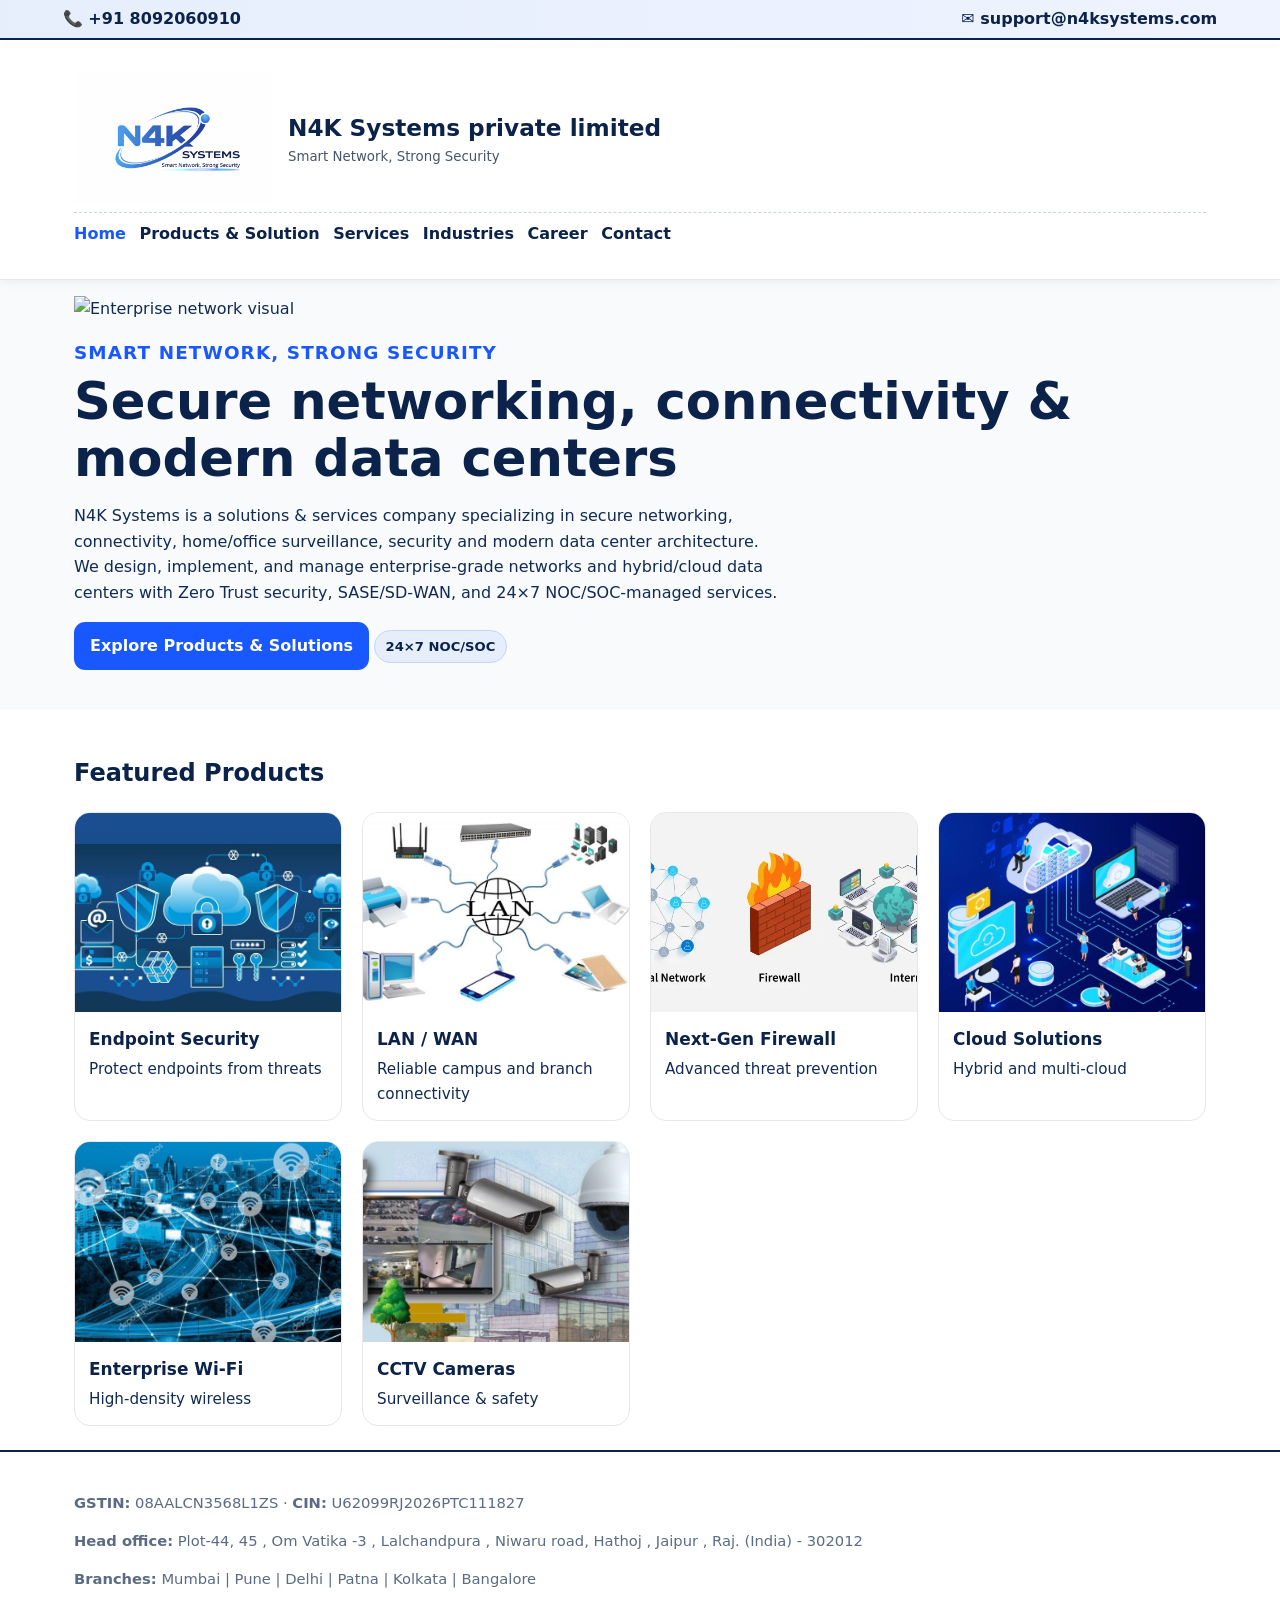
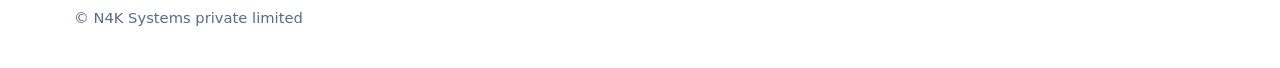
==== commit 14afee63: "Update index.html" ====
--- a/index.html
+++ b/index.html
@@ -41,7 +41,7 @@
 
 <section class="hero">
   <div class="container">
-    <figure style='margin:0 0 1rem'><img src='assets/images/it.jpg' , 'assets/images/serviceintegration.jpg' alt='Enterprise network visual'></figure>
+    <figure style='margin:0 0 1rem'><img src='assets/images/serviceintegration.jpg' alt='Enterprise network visual'></figure>
     <h2>Smart Network, Strong Security</h2>
     <h1>Secure networking, connectivity & modern data centers</h1>
     <p>N4K Systems is a solutions & services company specializing in secure networking, connectivity, home/office surveillance, security and modern data center architecture. We design, implement, and manage enterprise‑grade networks and hybrid/cloud data centers with Zero Trust security, SASE/SD‑WAN, and 24×7 NOC/SOC‑managed services.</p>
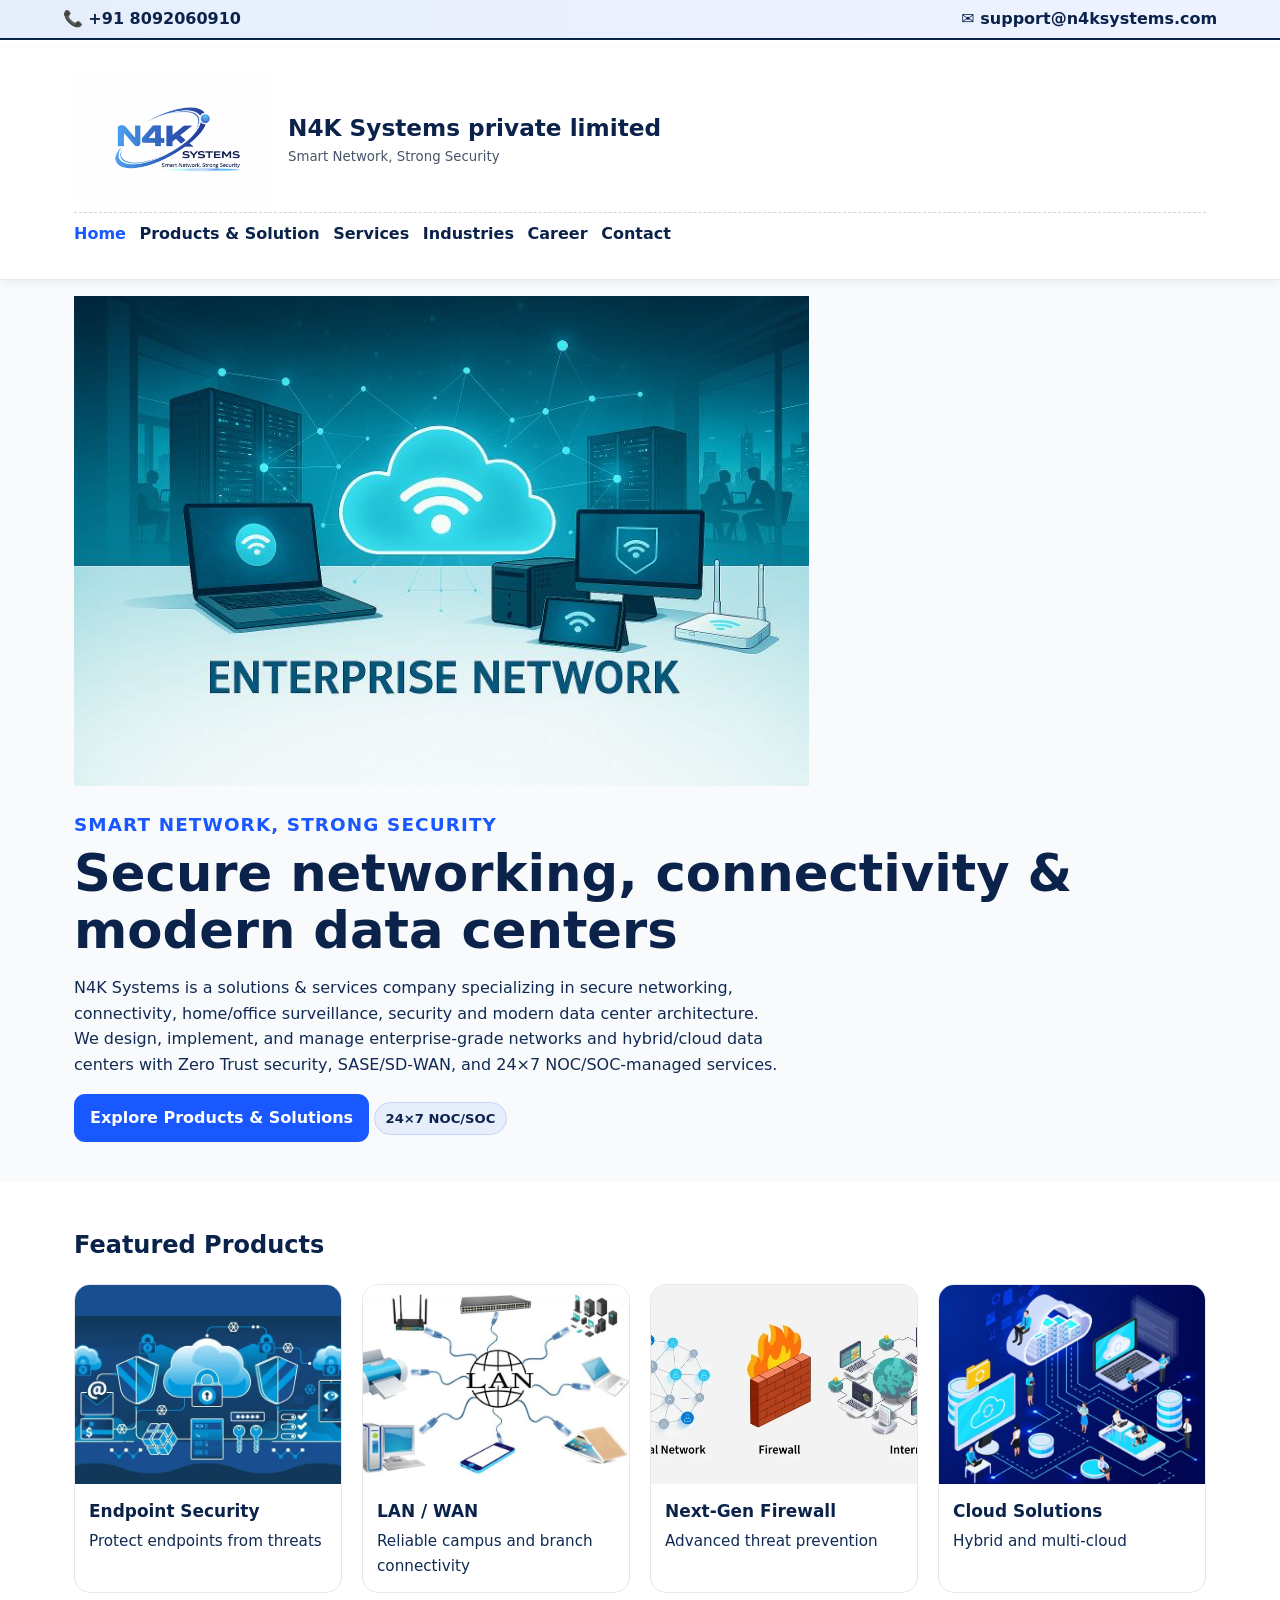
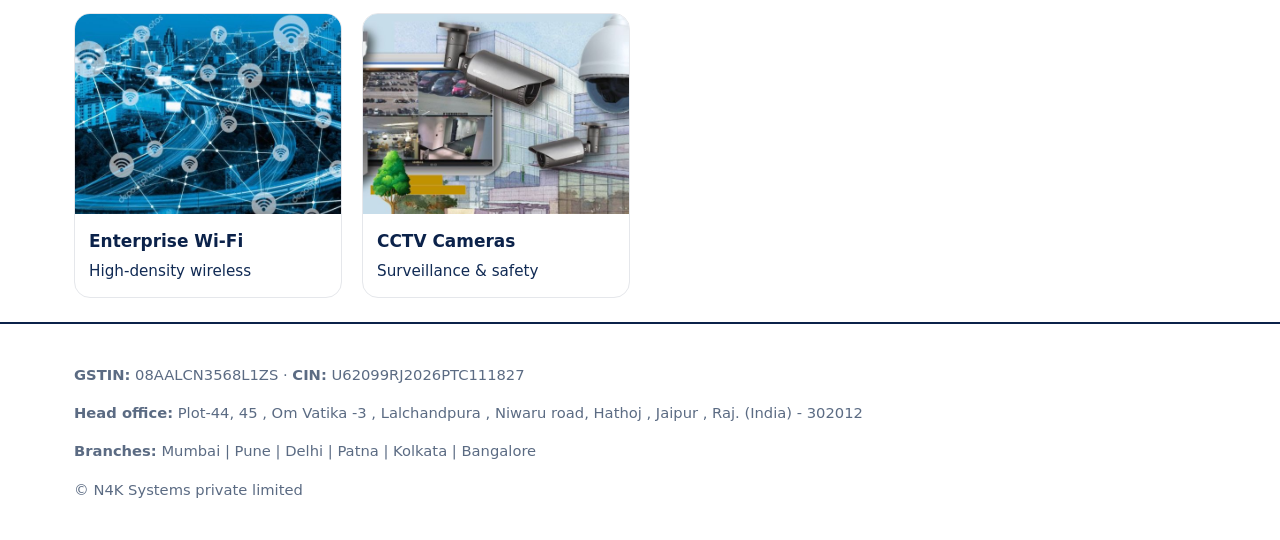
==== commit afdd5d7f: "Update index.html" ====
--- a/index.html
+++ b/index.html
@@ -41,7 +41,7 @@
 
 <section class="hero">
   <div class="container">
-    <figure style='margin:0 0 1rem'><img src='assets/images/serviceintegration.jpg' alt='Enterprise network visual'></figure>
+    <figure style='margin:0 0 1rem'><img src='assets/images/it.jpg' alt='Enterprise network visual'></figure>
     <h2>Smart Network, Strong Security</h2>
     <h1>Secure networking, connectivity & modern data centers</h1>
     <p>N4K Systems is a solutions & services company specializing in secure networking, connectivity, home/office surveillance, security and modern data center architecture. We design, implement, and manage enterprise‑grade networks and hybrid/cloud data centers with Zero Trust security, SASE/SD‑WAN, and 24×7 NOC/SOC‑managed services.</p>
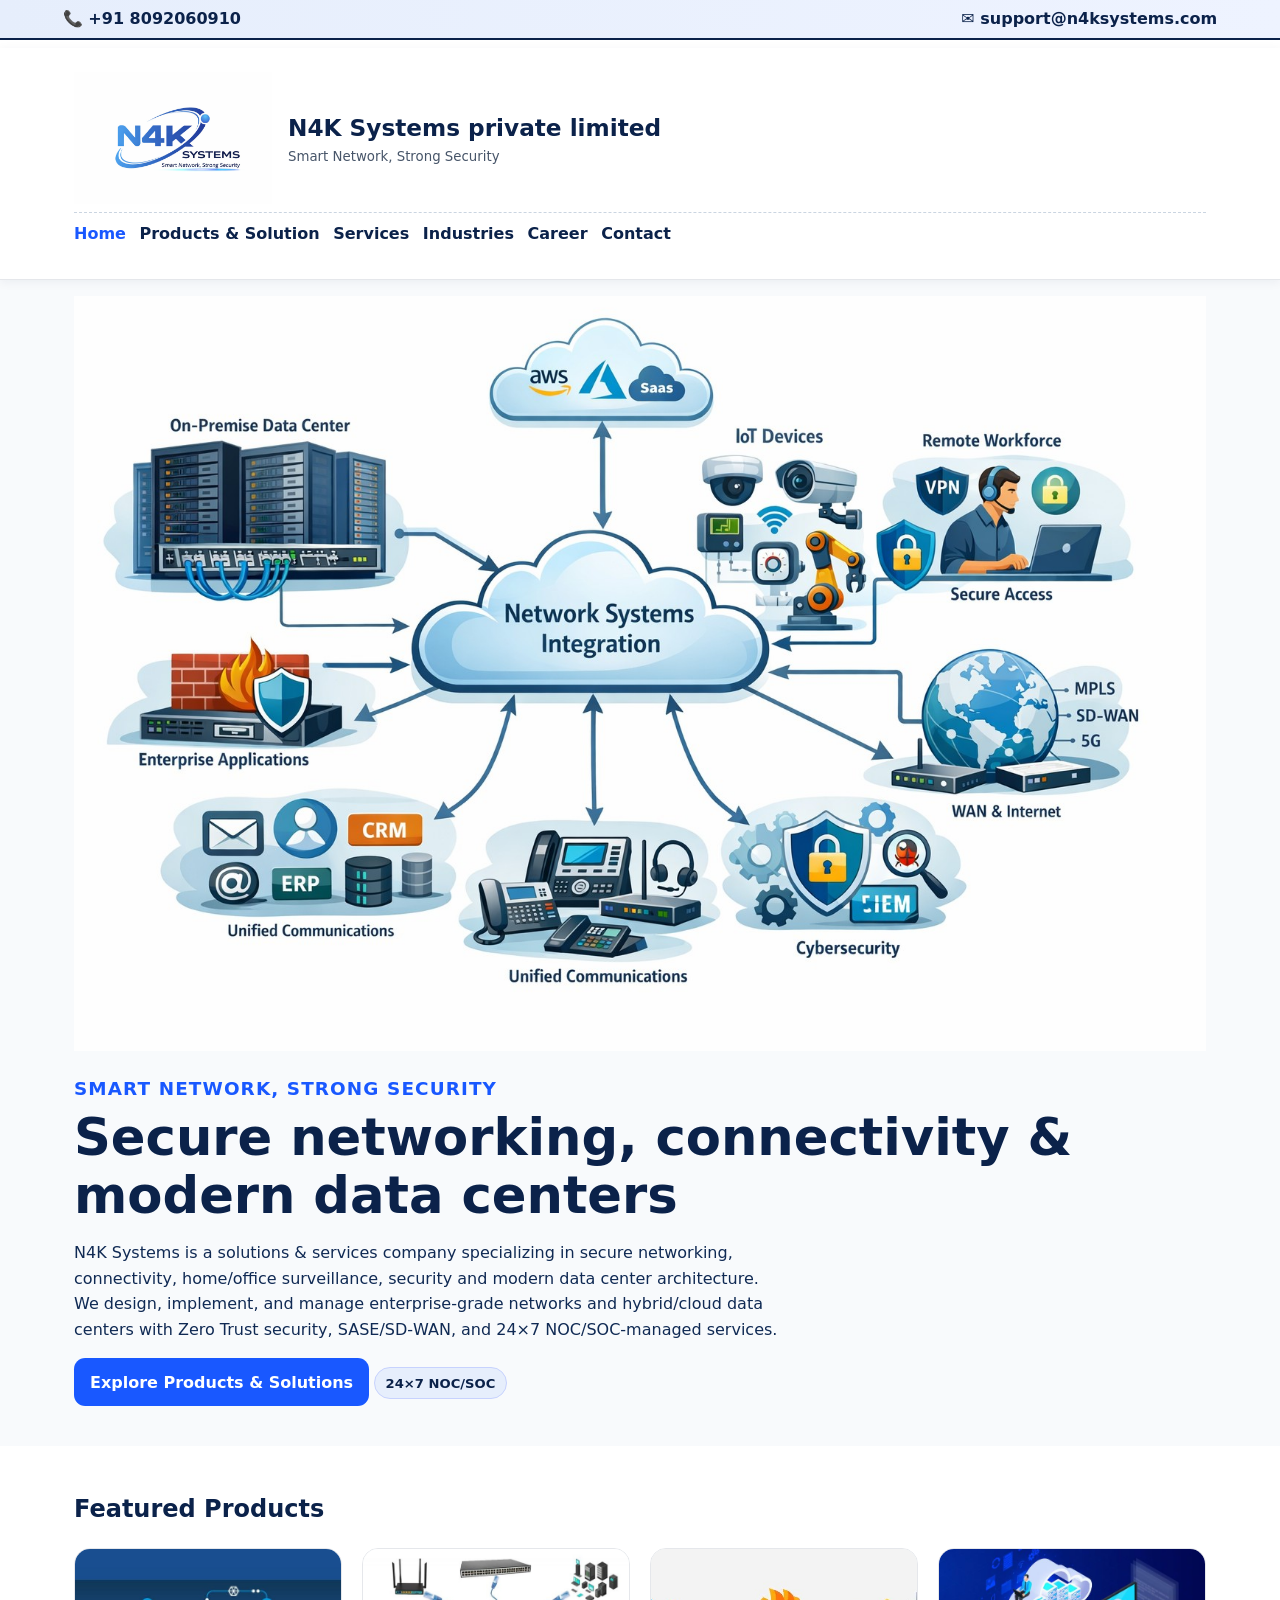
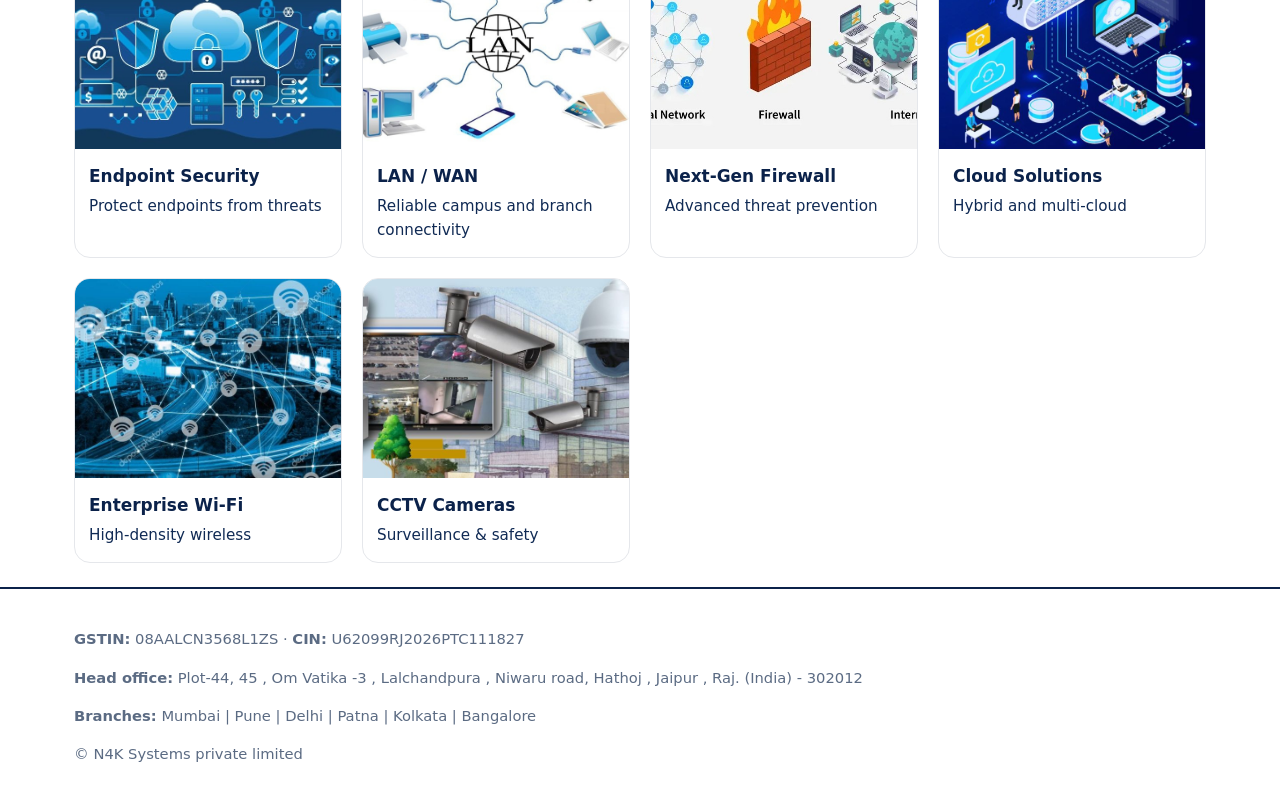
==== commit 7e23be93: "Update index.html" ====
--- a/index.html
+++ b/index.html
@@ -41,7 +41,7 @@
 
 <section class="hero">
   <div class="container">
-    <figure style='margin:0 0 1rem'><img src='assets/images/it.jpg' alt='Enterprise network visual'></figure>
+    <figure style='margin:0 0 1rem'><img src='assets/images/systemintegration.jpg' alt='Enterprise network visual'></figure>
     <h2>Smart Network, Strong Security</h2>
     <h1>Secure networking, connectivity & modern data centers</h1>
     <p>N4K Systems is a solutions & services company specializing in secure networking, connectivity, home/office surveillance, security and modern data center architecture. We design, implement, and manage enterprise‑grade networks and hybrid/cloud data centers with Zero Trust security, SASE/SD‑WAN, and 24×7 NOC/SOC‑managed services.</p>
